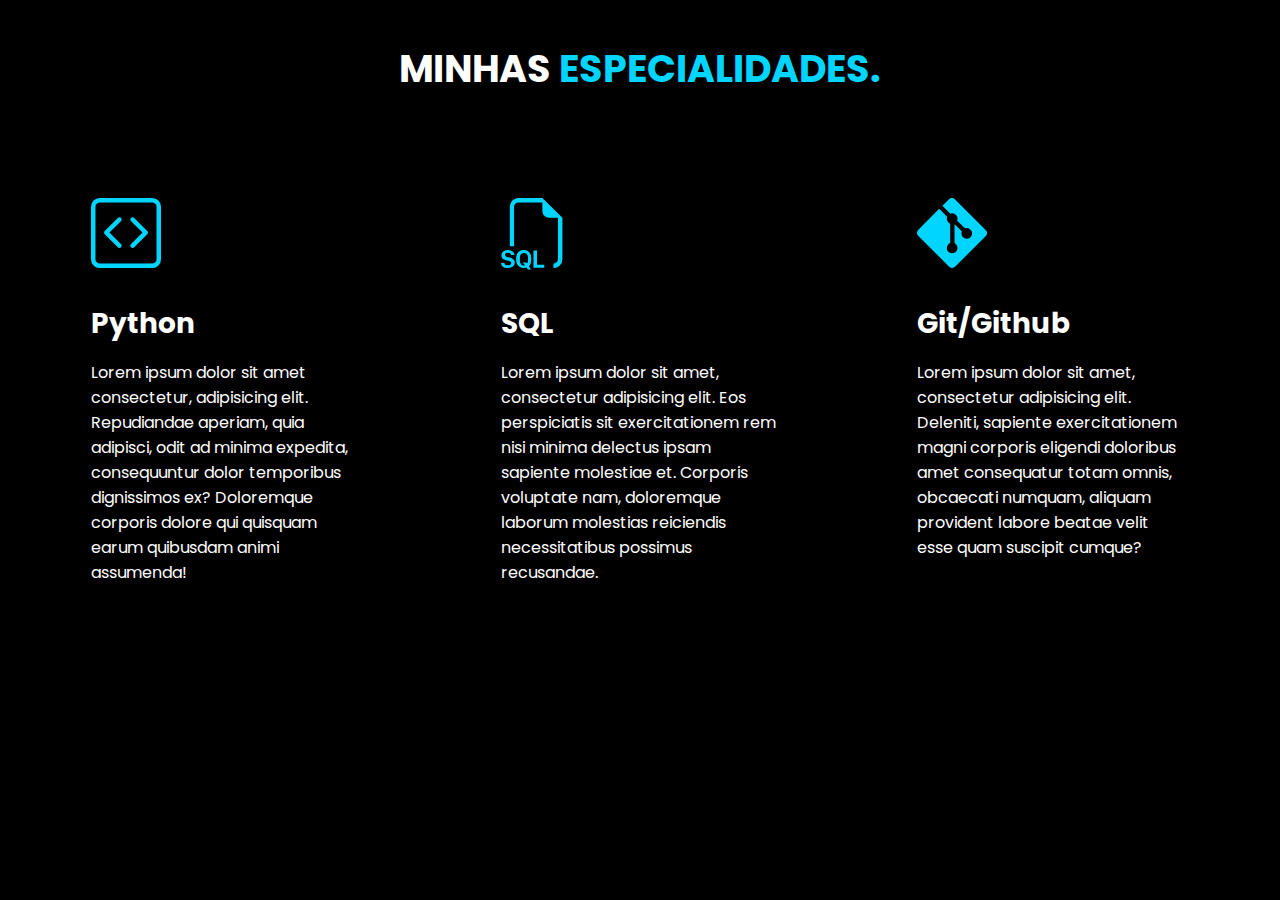
==== especialidades.html @ 4da13494 "especialidades" ====
<!DOCTYPE html>
<html lang="pt-br">
<head>
    <meta charset="UTF-8">
    <meta name="viewport" content="width=device-width, initial-scale=1.0">
    <!--GOOGLE FONTS--><link rel="preconnect" href="https://fonts.googleapis.com">
<link rel="preconnect" href="https://fonts.gstatic.com" crossorigin>
<link href="https://fonts.googleapis.com/css2?family=Poppins:ital,wght@0,100;0,200;0,300;0,400;0,500;0,600;0,700;0,800;0,900;1,100;1,200;1,300;1,400;1,500;1,600;1,700;1,800;1,900&display=swap" rel="stylesheet">
   <!--bottstrap icons--> <link rel="stylesheet" href="https://cdn.jsdelivr.net/npm/bootstrap-icons@1.11.3/font/bootstrap-icons.min.css">    
   <link rel="stylesheet" href="styles.css">
    <title>portfólio</title>
</head>

<section class="especialidades">
    <div class="interface">
        <h2 class="titulo">MINHAS <span>ESPECIALIDADES.</span></h2>
        <div class="flex">
           
            <div class="especialidade-box">
                <i class="bi bi-code-square"></i>
                <h3>Python</h3>
                <p>Lorem ipsum dolor sit amet consectetur, adipisicing elit. Repudiandae aperiam, quia adipisci, odit ad minima expedita, consequuntur dolor temporibus dignissimos ex? Doloremque corporis dolore qui quisquam earum quibusdam animi assumenda!</p>
           </div><!--especialidades.box-->


            
            <div class="especialidade-box">
                <i class="bi bi-filetype-sql"></i>
                <h3>SQL</h3>
                <p>Lorem ipsum dolor sit amet, consectetur adipisicing elit. Eos perspiciatis sit exercitationem rem nisi minima delectus ipsam sapiente molestiae et. Corporis voluptate nam, doloremque laborum molestias reiciendis necessitatibus possimus recusandae.</p>
            </div> <!--especialidades.box-->

            
            <div class="especialidade-box">
                <i class="bi bi-git"></i>
                <h3>Git/Github</h3>
                <p>Lorem ipsum dolor sit amet, consectetur adipisicing elit. Deleniti, sapiente exercitationem magni corporis eligendi doloribus amet consequatur totam omnis, obcaecati numquam, aliquam provident labore beatae velit esse quam suscipit cumque?</p>
            </div>

            

        </div><!--flex-->

    </div><!--interface-->

</section><!--especialidades-->
---- styles.css ----
/*estilo geral*/
  *{
    margin: 0;
    padding:0;
    box-sizing: border-box;
    font-family:"poppins",sans-serif;
}

body{
    background-color: black;
    height: 100vh ;
}

.interface{
    max-width: 1280px;
    margin: 0 auto;
}

.flex{
    display: flex;
}

.btn-contato button {
    padding: 10px 40px;
    font-size: 18px;
    font-weight: 600;
    background-color: rgb(0, 213, 255);
    border: 0;
    border-radius: 30px;
    cursor: pointer;
    transition: .2s;
}

h2.titulo{
    color: white;
    font-size: 38px; 
    text-align: center;

}
h2.titulo span{
    color: rgb(0, 213, 255) ;
}

button:hover{
    box-shadow: 0px 0px 8px rgb(0, 213, 255);
    transform: scale(1.05) ;
}

/*estilo do cabeçalho*/
header{
    padding: 40px 4%;
}

header > .interface{
    display: flex;
    align-items: center;
    justify-content: space-between;
}

header a{
    color: #5c5c5c;
    text-decoration: none;
    display: inline-block;
    transition: .2s;
}

header a:hover{
    color: white;
    transform: scale(1.05);

}

header nav ul {
    list-style-type: none;
    
}

header nav ul li{
    display: inline-block;
    padding: 0 40px;
}




/*estilo do topo do site*/
section.topo-do-site{
    padding: 40px 4% ;
}

section.topo-do-site .flex{
    align-items: center;
    justify-content: center;
    gap: 90px;
}


.topo-do-site h1{
    color: white;
    font-size: 40px;
    line-height: 40px;
}

.topo-do-site .txt-topo-site h1 span{
    color:rgb(0, 213, 255) ;
}

.topo-do-site .txt-topo-site p{
    color: white;
    margin: 40px 0;

}

.topo-do-site .img-topo-site img{
    position: relative;
    animation: flutuar 2s ease-in-out infinite alternate;
}

@keyframes flutuar {
    0%{
        top: 0;
    }
    100%{
        top: 50px;
    }
}

/* ESTILO DAS ESPECIALIDADES */
section.especialidades{
    padding: 40px 4%;
}

section.especialidades .flex{
    gap: 60px;
}

.especialidades .especialidade-box{
    color: white;
    padding: 40px;
    border-radius: 20px;
    margin-top: 45px;
    transition: 0.5s;
}

.especialidades .especialidade-box:hover{
    transform: scale(1.05);
    box-shadow:0 0 10px #ffffff79;
}

.especialidades .especialidade-box i{
    font-size: 70px;
    color: rgb(0, 213, 255);
}

.especialidades .especialidade-box h3{
    font-size: 28px;
    margin: 15px 0;
} 

/*ESTILO DO SOBRE*/
section.sobre{
    padding: 80px 4%;
}
 
section.sobre .flex{
    align-items: center;
    gap: 60px ;
}

.sobre .txt-sobre{
    color: white;
}

.sobre .txt-sobre h2{
    font-size: 40px;
    line-height: 40px;
    margin-bottom: 30px;
}

.sobre .txt-sobre h2 span{
    color: rgb(0, 213, 255);
    display: block;
}

.sobre .txt-sobre p{
    margin: 20px;
    text-align: justify;
}

.sobre .txt-sobre .btn-social button{
    width: 60px;
    height: 60px;
    border-radius: 50%;
    border: none;
    background-color: rgb(0, 213, 255);
    font-size: 22px;
    cursor: pointer;
    margin: 0 5px;
    transition: 0.3s;
}

.sobre .img-sobre img{
    border-radius: 40px;
    
}

/* ESTILO DO PORTFÓLIO*/

section.portfólio{
    padding: 80px 4%;
    box-shadow: 0 0 40px 10px #ffffff21;
}


section.portfólio .flex{ 
    justify-content: space-around;
    margin-top: 60px;
}

.img-port{
    width: 360px;
    height: 460px;
    background-size: cover;
    background-position: 0% 100%;
    transition: 4s;
    border-radius: 40px;
    position: relative;
}

.img-port:hover{
    background-position: 100% 0%;
}

.overlay{
    position: absolute;
    top: 0;
    left: 0;
    width: 100%;
    height: 100%;
    background-color: #000000b8;
    border-radius: 40px;
    display: flex;
    align-items: center;
    justify-content: center;
    font-size: 24px;
    font-weight: 600;
    color: white;
    opacity: 0;
    transition: 0.5;
}

.overlay:hover{
    opacity: 1;
}
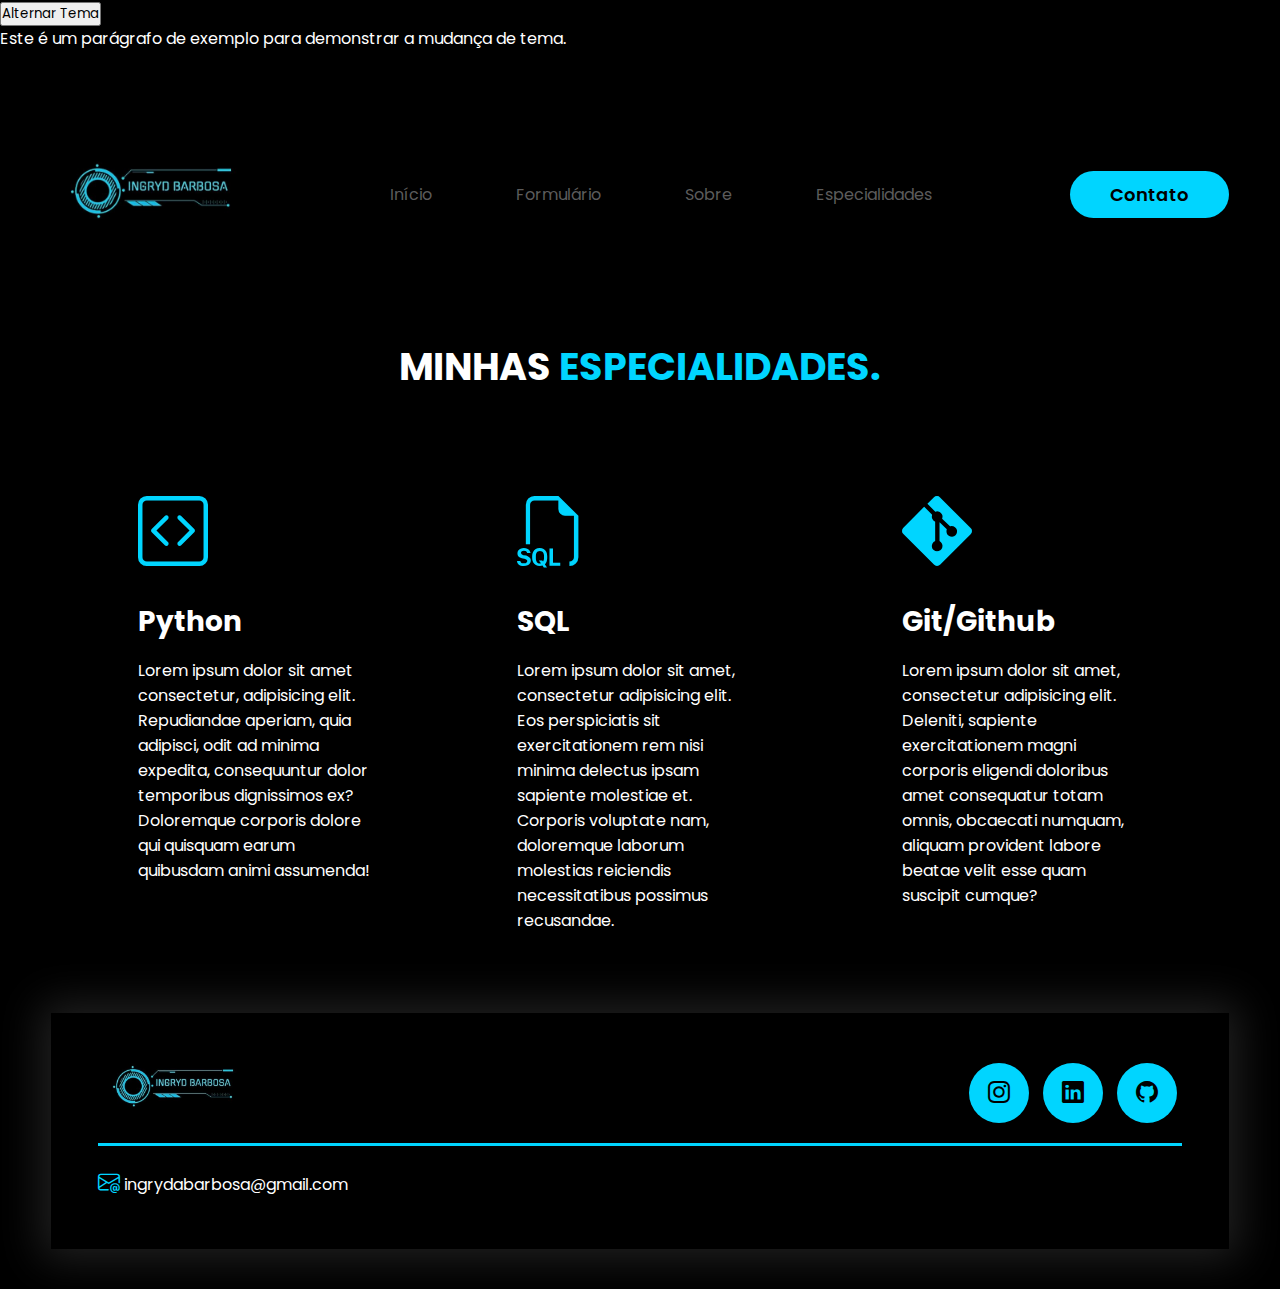
==== commit 347bc4da: "Update especialidades.html" ====
--- a/especialidades.html
+++ b/especialidades.html
@@ -10,6 +10,48 @@
    <link rel="stylesheet" href="styles.css">
     <title>portfólio</title>
 </head>
+
+<title>portfólio</title>
+</head>
+
+<body>
+    <button id="themeToggleButton">Alternar Tema</button>
+    <p>Este é um parágrafo de exemplo para demonstrar a mudança de tema.</p>
+
+    <script src="script.js" defer></script>
+</body>
+
+<body>
+    <header>
+        <div class="interface">
+            <div class="logo">
+                <a href="#">
+                    <img src="img/Ingryd Barbosa.jpg" alt="logo" width="200" height="200"> 
+
+                </a>
+
+            </div> <!--logo-->
+            <nav class=" menu-desktop">
+                <ul>
+                    <li><a href="index.html">Início</a></li>
+                    <li><a href="formulario.html">Formulário</a></li>
+                    <li><a href="sobre.html">Sobre</a></li>
+                    <li><a href="especialidades.html">Especialidades</a></li>
+                </ul>
+            </nav>
+
+            <div class="btn-contato">
+            <a href="#">
+                <button>Contato</button>
+
+               
+
+            </a>
+
+            </div> <!--btn-contato-->
+        </div> <!--interface-->
+
+
 
 <section class="especialidades">
     <div class="interface">
@@ -43,4 +85,32 @@
 
     </div><!--interface-->
 
-</section><!--especialidades-->+</section><!--especialidades-->
+
+
+<footer>
+    <div class="interface">
+        <div class="line-footer">
+        <div class="flex">
+            <div class="logo-footer">
+                <img src="img/nova logo.jpg" alt="logo" width="150" height="">
+            </div><!--logo-footer-->
+            <div class="btn-social">
+                <a href="https://www.instagram.com/ingrydaraujob_/"><button><i class="bi bi-instagram"></i></button></a>
+                <a href="https://www.linkedin.com/in/ingryd-barbosa-b1330325b/"><button><i class="bi bi-linkedin"></i></button></a>
+                <a href="https://github.com/ingrydaraujob"><button><i class="bi bi-github"></i></button></a>
+
+
+            </div>
+        </div>
+        </div><!--line-footer-->
+
+        <div class="line-footer borda">
+            <p><i class="bi bi-envelope-at"></i> <a href="mailto:ingrydabarbosa@gmail.com">ingrydabarbosa@gmail.com</a> </p>
+        </div><!--line-footer-->
+    </div><!--interface-->
+</footer>
+
+
+</body>
+</html>--- a/styles.css
+++ b/styles.css
@@ -43,7 +43,7 @@
     color: rgb(0, 213, 255) ;
 }
 
-button:hover{
+button:hover, form .enviar input:hover{
     box-shadow: 0px 0px 8px rgb(0, 213, 255);
     transform: scale(1.05) ;
 }
@@ -189,7 +189,7 @@
     text-align: justify;
 }
 
-.sobre .txt-sobre .btn-social button{
+ .btn-social button{
     width: 60px;
     height: 60px;
     border-radius: 50%;
@@ -253,4 +253,94 @@
 
 .overlay:hover{
     opacity: 1;
-}+}
+
+/*ESTILO DO FORMULARIO*/
+section.formulario{
+    padding: 80px 4%;
+}
+
+form{
+    max-width: 500px;
+    margin: 0 auto;
+    display: flex;
+    justify-content: center;
+    flex-direction: column;
+    gap: 10px;
+    margin-top: 40px;
+}
+
+form input, form textarea{
+    width: 100%;
+    background-color: #242424;
+    border: 0;
+    outline: 0;
+    padding: 20px 15px;
+    border-radius: 15px;
+    color: white;
+    font-size: 18px;
+}
+
+form textarea{
+    resize: none;
+    max-height: 200px;
+}
+
+form .enviar{
+    margin-top: 20px;
+    text-align: center;
+
+}
+
+form .enviar input{ 
+    width: 120px;
+    background-color: rgb(0, 213, 255);
+    color: black;
+    font-weight: 700;
+    cursor: pointer;
+    transition: 0.2s;
+}
+
+/* ESTILO DO RODAPÉ*/
+
+footer{
+    padding: 30px 4%;
+    box-shadow: 0 0 40px 10px #ffffff21;
+}
+
+footer .flex{
+    justify-content: space-between;
+}
+
+
+footer .line-footer{
+    padding: 20px 0;
+}
+
+.borda{
+    border-top:solid rgb(0, 213, 255);
+}
+
+footer .line-footer p i{
+    color: rgb(0, 213, 255);
+    font-size: 22px;
+}
+
+footer .line-footer p a{
+    color: white;
+}
+
+
+/* Tema Escuro */
+body {
+    background-color: black;
+    color: white;
+}
+
+/* Tema Claro (padrão) */
+body.dark-mode{
+    background-color: white;
+    color: black;
+}
+
+
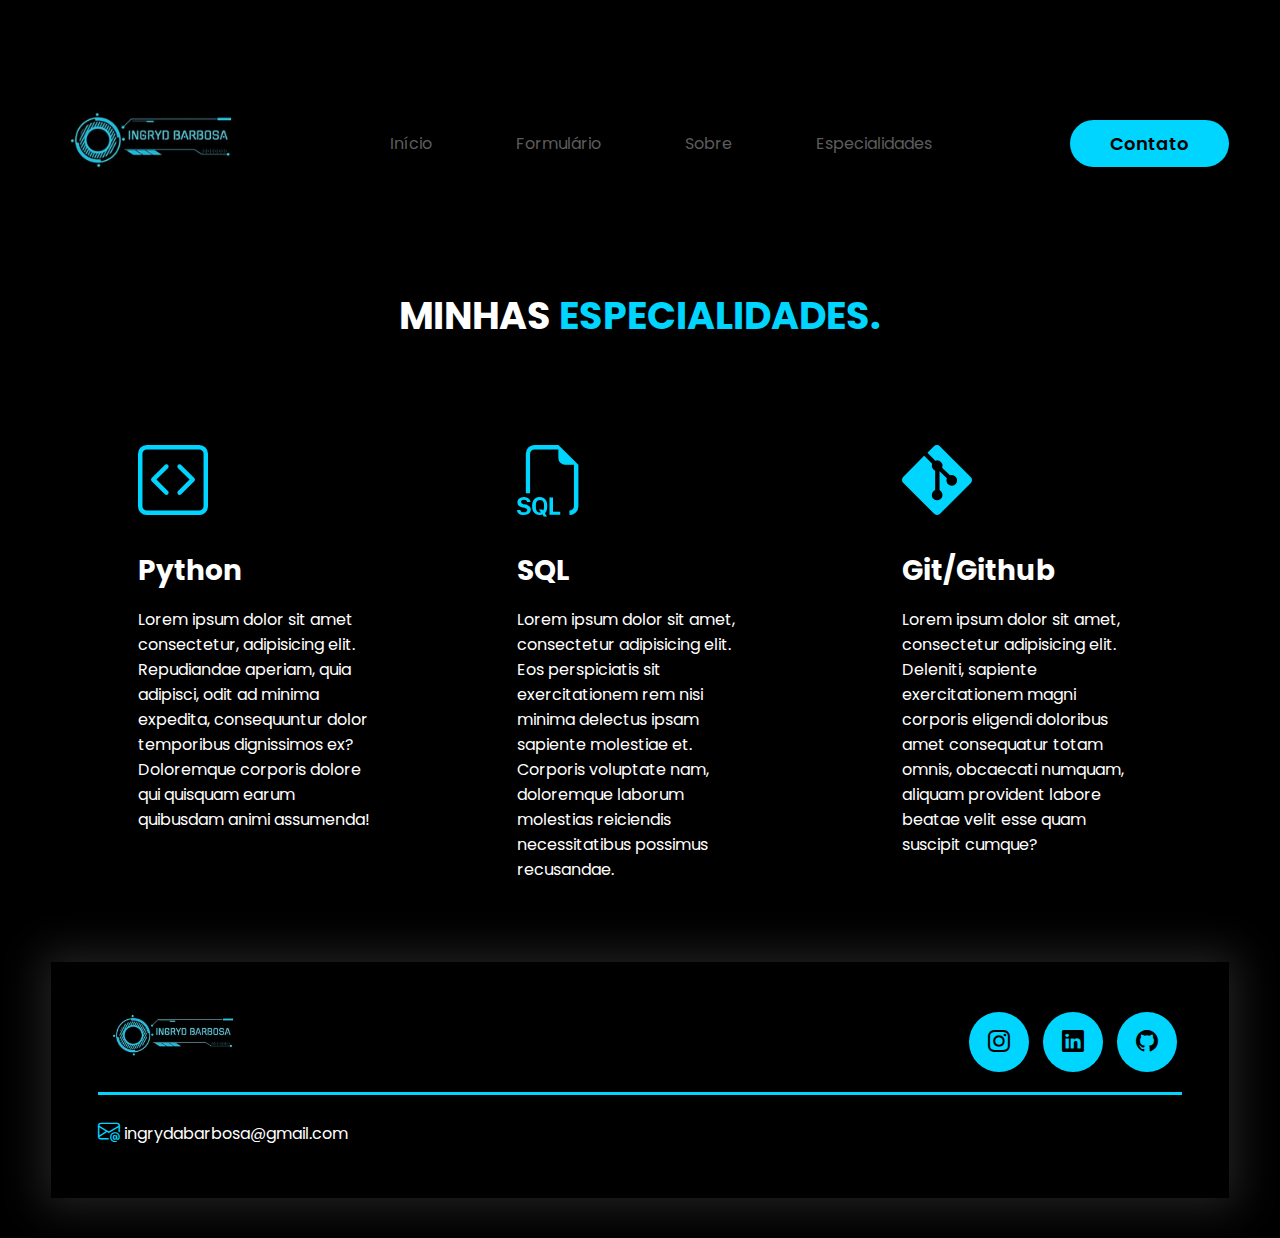
==== commit e646c5c3: "Update especialidades.html" ====
--- a/especialidades.html
+++ b/especialidades.html
@@ -14,12 +14,8 @@
 <title>portfólio</title>
 </head>
 
-<body>
-    <button id="themeToggleButton">Alternar Tema</button>
-    <p>Este é um parágrafo de exemplo para demonstrar a mudança de tema.</p>
 
-    <script src="script.js" defer></script>
-</body>
+    <script src="menu.js" defer></script>
 
 <body>
     <header>
--- a/styles.css
+++ b/styles.css
@@ -66,7 +66,7 @@
     transition: .2s;
 }
 
-header a:hover{
+header nav.menu-dektop a:hover{
     color: white;
     transform: scale(1.05);
 
@@ -77,13 +77,78 @@
     
 }
 
-header nav ul li{
+header nav.menu-desktop ul li{
     display: inline-block;
     padding: 0 40px;
 }
 
-
-
+/*ESTILO DO MENU MOBILE*/
+.btn-abrir-menu i{
+    color: rgb(0, 213, 255);
+    font-size: 40px;
+}
+
+.menu-mobile{
+    background-color: #000;
+    height: 100vh;
+    position: fixed;
+    top: 0;
+    right: 0;
+    z-index: 99999;
+    width: 0%;
+    overflow: hidden;
+    transition: .5s;
+}
+
+.menu-mobile.abrir-menu{
+    width: 70%;
+}
+
+
+.menu-mobile.btn-abrir-menu ~ .overlay-menu{
+    display: block;
+}
+
+.menu-mobile .btn-fechar{
+    padding: 20px 5%;
+}
+
+
+.menu-mobile .btn-fechar i{
+    color: rgb(0, 213, 255);
+    font-size: 30px;
+}
+
+
+.menu-mobile nav ul{
+    text-align: right;
+}
+
+.menu-mobile nav ul li a{
+    color: #fff;
+    font-size: 20px;
+    font-weight: 300;
+    padding: 20px 8%;
+    display: block;
+}
+
+.menu-mobile nav ul li a:hover{
+    background-color:rgb(0, 213, 255) ;
+    color: #000;
+
+}
+
+.overlay-menu{
+    background-color: #000000a5;
+    width: 100%;
+    height: 100%;
+    position: fixed;
+    top: 0;
+    left: 0;
+    z-index: 88888;
+    display: none;
+
+}
 
 /*estilo do topo do site*/
 section.topo-do-site{
